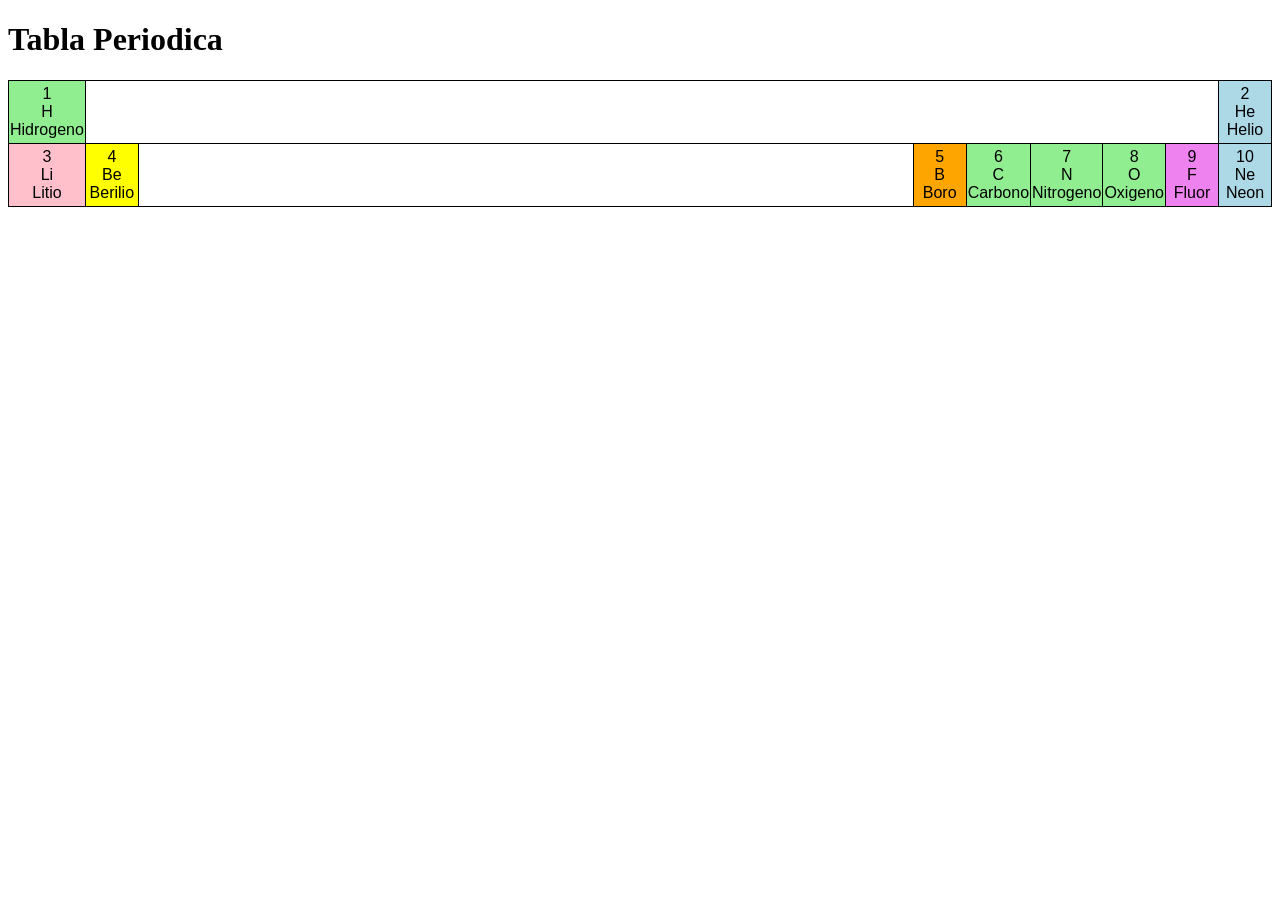
==== Tabla/Tabla.html @ 13d6e876 "Agrego carpeta de la tabla periodica" ====
<!doctype html>
<html>
<head>
  <meta charset="utf-8" />
  <meta name="viewport" content="width=device-width,initial-scale=1" />
  <title>Tabla Periodica (Ejercicio)</title>
  <link rel="stylesheet" href="CSS/pseudo.css" />
</head>
<body>

  <h1>Tabla Periodica</h1>

  <table>
    <tr>
      <td class="elemento no-metal">
        <div class="numero">1</div>
        <div class="simbolo">H</div>
        <div class="nombre">Hidrogeno</div>
      </td>
      <td colspan="16"></td>
      <td class="elemento gas-noble">
        <div class="numero">2</div>
        <div class="simbolo">He</div>
        <div class="nombre">Helio</div>
      </td>
    </tr>

    <tr>
      <td class="elemento alcalino">
        <div class="numero">3</div>
        <div class="simbolo">Li</div>
        <div class="nombre">Litio</div>
      </td>
      <td class="elemento alcalinotermetal">
        <div class="numero">4</div>
        <div class="simbolo">Be</div>
        <div class="nombre">Berilio</div>
      </td>
      <td colspan="10"></td>
      <td class="elemento metaloide">
        <div class="numero">5</div>
        <div class="simbolo">B</div>
        <div class="nombre">Boro</div>
      </td>
      <td class="elemento no-metal">
        <div class="numero">6</div>
        <div class="simbolo">C</div>
        <div class="nombre">Carbono</div>
      </td>
      <td class="elemento no-metal">
        <div class="numero">7</div>
        <div class="simbolo">N</div>
        <div class="nombre">Nitrogeno</div>
      </td>
      <td class="elemento no-metal">
        <div class="numero">8</div>
        <div class="simbolo">O</div>
        <div class="nombre">Oxigeno</div>
      </td>
      <td class="elemento halogeno">
        <div class="numero">9</div>
        <div class="simbolo">F</div>
        <div class="nombre">Fluor</div>
      </td>
      <td class="elemento gas-noble">
        <div class="numero">10</div>
        <div class="simbolo">Ne</div>
        <div class="nombre">Neon</div>
      </td>
    </tr>
  </table>

</body>
</html>
---- Tabla/CSS/pseudo.css ----
table {
  border-collapse: collapse;
  width: 100%;
}

td {
  border: 1px solid black;
  width: 50px;
  height: 60px;
  text-align: center;
  font-family: Arial;
}

.elemento {
  background-color: lightgray;
}

.no-metal { background-color: lightgreen; }
.gas-noble { background-color: lightblue; }
.alcalino { background-color: pink; }
.alcalinotermetal { background-color: yellow; }
.metaloide { background-color: orange; }
.halogeno { background-color: violet; }

.elemento:hover {
  background-color: black;
  color: white;
}
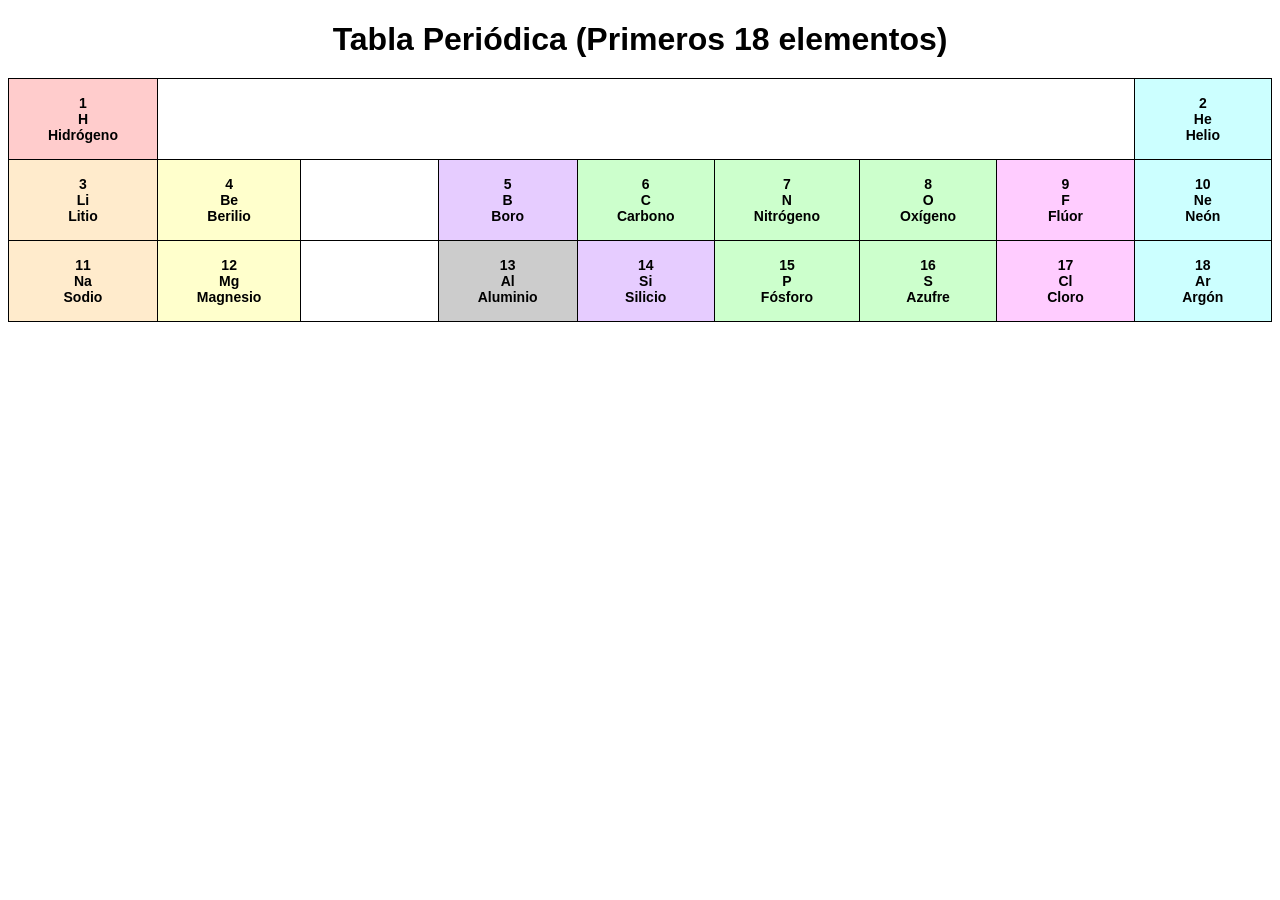
==== commit d8a7641a: "Corrijo Tabla.html y pseudo.css" ====
--- a/Tabla/Tabla.html
+++ b/Tabla/Tabla.html
@@ -1,74 +1,119 @@
 <!doctype html>
-<html>
+<html lang="es">
 <head>
   <meta charset="utf-8" />
   <meta name="viewport" content="width=device-width,initial-scale=1" />
-  <title>Tabla Periodica (Ejercicio)</title>
+  <title>Tabla Periódica (Ejercicio)</title>
   <link rel="stylesheet" href="CSS/pseudo.css" />
 </head>
 <body>
 
-  <h1>Tabla Periodica</h1>
+  <h1>Tabla Periódica (Primeros 18 elementos)</h1>
 
   <table>
+    
     <tr>
-      <td class="elemento no-metal">
-        <div class="numero">1</div>
-        <div class="simbolo">H</div>
-        <div class="nombre">Hidrogeno</div>
+      <td class="element hidrogeno">
+        <div class="num">1</div>
+        <div class="sim">H</div>
+        <div class="name">Hidrógeno</div>
       </td>
       <td colspan="16"></td>
-      <td class="elemento gas-noble">
-        <div class="numero">2</div>
-        <div class="simbolo">He</div>
-        <div class="nombre">Helio</div>
+      <td class="element gas-noble">
+        <div class="num">2</div>
+        <div class="sim">He</div>
+        <div class="name">Helio</div>
       </td>
     </tr>
 
     <tr>
-      <td class="elemento alcalino">
-        <div class="numero">3</div>
-        <div class="simbolo">Li</div>
-        <div class="nombre">Litio</div>
+      <td class="element alcalino">
+        <div class="num">3</div>
+        <div class="sim">Li</div>
+        <div class="name">Litio</div>
       </td>
-      <td class="elemento alcalinotermetal">
-        <div class="numero">4</div>
-        <div class="simbolo">Be</div>
-        <div class="nombre">Berilio</div>
+      <td class="element alcalinoterreo">
+        <div class="num">4</div>
+        <div class="sim">Be</div>
+        <div class="name">Berilio</div>
       </td>
       <td colspan="10"></td>
-      <td class="elemento metaloide">
-        <div class="numero">5</div>
-        <div class="simbolo">B</div>
-        <div class="nombre">Boro</div>
+      <td class="element metaloide">
+        <div class="num">5</div>
+        <div class="sim">B</div>
+        <div class="name">Boro</div>
       </td>
-      <td class="elemento no-metal">
-        <div class="numero">6</div>
-        <div class="simbolo">C</div>
-        <div class="nombre">Carbono</div>
+      <td class="element no-metal">
+        <div class="num">6</div>
+        <div class="sim">C</div>
+        <div class="name">Carbono</div>
       </td>
-      <td class="elemento no-metal">
-        <div class="numero">7</div>
-        <div class="simbolo">N</div>
-        <div class="nombre">Nitrogeno</div>
+      <td class="element no-metal">
+        <div class="num">7</div>
+        <div class="sim">N</div>
+        <div class="name">Nitrógeno</div>
       </td>
-      <td class="elemento no-metal">
-        <div class="numero">8</div>
-        <div class="simbolo">O</div>
-        <div class="nombre">Oxigeno</div>
+      <td class="element no-metal">
+        <div class="num">8</div>
+        <div class="sim">O</div>
+        <div class="name">Oxígeno</div>
       </td>
-      <td class="elemento halogeno">
-        <div class="numero">9</div>
-        <div class="simbolo">F</div>
-        <div class="nombre">Fluor</div>
+      <td class="element halogenos">
+        <div class="num">9</div>
+        <div class="sim">F</div>
+        <div class="name">Flúor</div>
       </td>
-      <td class="elemento gas-noble">
-        <div class="numero">10</div>
-        <div class="simbolo">Ne</div>
-        <div class="nombre">Neon</div>
+      <td class="element gas-noble">
+        <div class="num">10</div>
+        <div class="sim">Ne</div>
+        <div class="name">Neón</div>
+      </td>
+    </tr>
+
+    <tr>
+      <td class="element alcalino">
+        <div class="num">11</div>
+        <div class="sim">Na</div>
+        <div class="name">Sodio</div>
+      </td>
+      <td class="element alcalinoterreo">
+        <div class="num">12</div>
+        <div class="sim">Mg</div>
+        <div class="name">Magnesio</div>
+      </td>
+      <td colspan="10"></td>
+      <td class="element metal">
+        <div class="num">13</div>
+        <div class="sim">Al</div>
+        <div class="name">Aluminio</div>
+      </td>
+      <td class="element metaloide">
+        <div class="num">14</div>
+        <div class="sim">Si</div>
+        <div class="name">Silicio</div>
+      </td>
+      <td class="element no-metal">
+        <div class="num">15</div>
+        <div class="sim">P</div>
+        <div class="name">Fósforo</div>
+      </td>
+      <td class="element no-metal">
+        <div class="num">16</div>
+        <div class="sim">S</div>
+        <div class="name">Azufre</div>
+      </td>
+      <td class="element halogenos">
+        <div class="num">17</div>
+        <div class="sim">Cl</div>
+        <div class="name">Cloro</div>
+      </td>
+      <td class="element gas-noble">
+        <div class="num">18</div>
+        <div class="sim">Ar</div>
+        <div class="name">Argón</div>
       </td>
     </tr>
   </table>
 
 </body>
-</html>+</html>
--- a/Tabla/CSS/pseudo.css
+++ b/Tabla/CSS/pseudo.css
@@ -1,3 +1,13 @@
+
+body {
+  font-family: Arial, sans-serif;
+  text-align: center;
+}
+
+h1 {
+  margin-bottom: 20px;
+}
+
 table {
   border-collapse: collapse;
   width: 100%;
@@ -5,24 +15,28 @@
 
 td {
   border: 1px solid black;
-  width: 50px;
-  height: 60px;
+  width: 5.5%; 
+  height: 70px;
+  vertical-align: middle;
+}
+.element {
+  font-size: 14px;
+  font-weight: bold;
   text-align: center;
-  font-family: Arial;
+  padding: 5px;
 }
 
-.elemento {
-  background-color: lightgray;
-}
+.hidrogeno { background-color: #ffcccc; }
+.gas-noble { background-color: #ccffff; }
+.alcalino { background-color: #ffebcc; }
+.alcalinoterreo { background-color: #ffffcc; }
+.metaloide { background-color: #e6ccff; }
+.no-metal { background-color: #ccffcc; }
+.halogenos { background-color: #ffccff; }
+.metal { background-color: #cccccc; }
 
-.no-metal { background-color: lightgreen; }
-.gas-noble { background-color: lightblue; }
-.alcalino { background-color: pink; }
-.alcalinotermetal { background-color: yellow; }
-.metaloide { background-color: orange; }
-.halogeno { background-color: violet; }
-
-.elemento:hover {
+.element:hover {
   background-color: black;
   color: white;
+  transform: scale(1.1);
 }
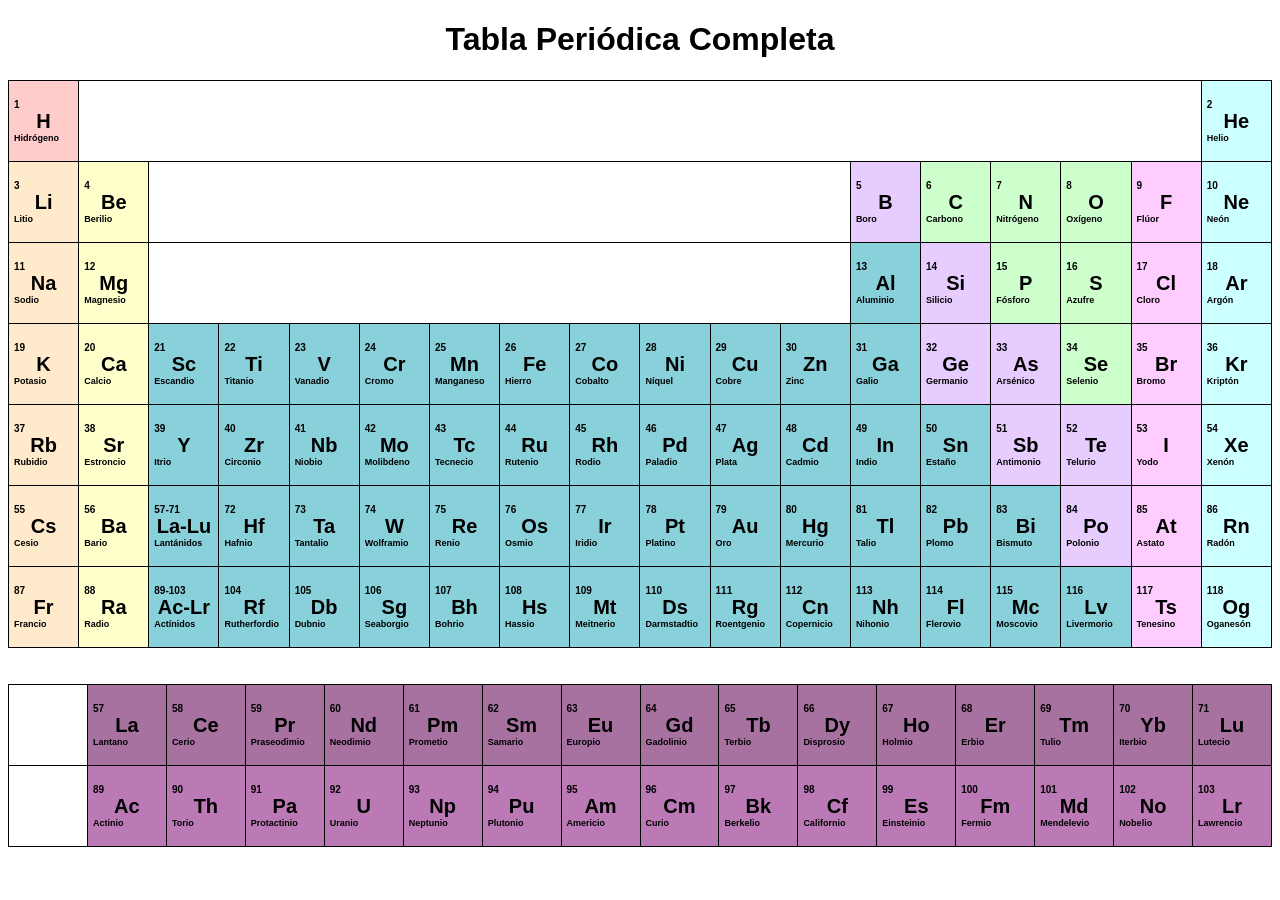
==== commit 39c8c3e5: "ultima entrega" ====
--- a/Tabla/Tabla.html
+++ b/Tabla/Tabla.html
@@ -3,117 +3,168 @@
 <head>
   <meta charset="utf-8" />
   <meta name="viewport" content="width=device-width,initial-scale=1" />
-  <title>Tabla Periódica (Ejercicio)</title>
+  <title>Tabla Periódica Completa</title>
   <link rel="stylesheet" href="CSS/pseudo.css" />
 </head>
 <body>
 
-  <h1>Tabla Periódica (Primeros 18 elementos)</h1>
+  <h1>Tabla Periódica Completa</h1>
 
   <table>
-    
     <tr>
-      <td class="element hidrogeno">
-        <div class="num">1</div>
-        <div class="sim">H</div>
-        <div class="name">Hidrógeno</div>
-      </td>
+      <td class="element hidrogeno"><div class="num">1</div><div class="sim">H</div><div class="name">Hidrógeno</div></td>
       <td colspan="16"></td>
-      <td class="element gas-noble">
-        <div class="num">2</div>
-        <div class="sim">He</div>
-        <div class="name">Helio</div>
-      </td>
+      <td class="element gas-noble"><div class="num">2</div><div class="sim">He</div><div class="name">Helio</div></td>
+    </tr>
+    <tr>
+      <td class="element alcalino"><div class="num">3</div><div class="sim">Li</div><div class="name">Litio</div></td>
+      <td class="element alcalinoterreo"><div class="num">4</div><div class="sim">Be</div><div class="name">Berilio</div></td>
+      <td colspan="10"></td>
+      <td class="element metaloide"><div class="num">5</div><div class="sim">B</div><div class="name">Boro</div></td>
+      <td class="element no-metal"><div class="num">6</div><div class="sim">C</div><div class="name">Carbono</div></td>
+      <td class="element no-metal"><div class="num">7</div><div class="sim">N</div><div class="name">Nitrógeno</div></td>
+      <td class="element no-metal"><div class="num">8</div><div class="sim">O</div><div class="name">Oxígeno</div></td>
+      <td class="element halogenos"><div class="num">9</div><div class="sim">F</div><div class="name">Flúor</div></td>
+      <td class="element gas-noble"><div class="num">10</div><div class="sim">Ne</div><div class="name">Neón</div></td>
     </tr>
 
+    <!-- Fila 3 -->
     <tr>
-      <td class="element alcalino">
-        <div class="num">3</div>
-        <div class="sim">Li</div>
-        <div class="name">Litio</div>
-      </td>
-      <td class="element alcalinoterreo">
-        <div class="num">4</div>
-        <div class="sim">Be</div>
-        <div class="name">Berilio</div>
-      </td>
+      <td class="element alcalino"><div class="num">11</div><div class="sim">Na</div><div class="name">Sodio</div></td>
+      <td class="element alcalinoterreo"><div class="num">12</div><div class="sim">Mg</div><div class="name">Magnesio</div></td>
       <td colspan="10"></td>
-      <td class="element metaloide">
-        <div class="num">5</div>
-        <div class="sim">B</div>
-        <div class="name">Boro</div>
-      </td>
-      <td class="element no-metal">
-        <div class="num">6</div>
-        <div class="sim">C</div>
-        <div class="name">Carbono</div>
-      </td>
-      <td class="element no-metal">
-        <div class="num">7</div>
-        <div class="sim">N</div>
-        <div class="name">Nitrógeno</div>
-      </td>
-      <td class="element no-metal">
-        <div class="num">8</div>
-        <div class="sim">O</div>
-        <div class="name">Oxígeno</div>
-      </td>
-      <td class="element halogenos">
-        <div class="num">9</div>
-        <div class="sim">F</div>
-        <div class="name">Flúor</div>
-      </td>
-      <td class="element gas-noble">
-        <div class="num">10</div>
-        <div class="sim">Ne</div>
-        <div class="name">Neón</div>
-      </td>
+      <td class="element metal"><div class="num">13</div><div class="sim">Al</div><div class="name">Aluminio</div></td>
+      <td class="element metaloide"><div class="num">14</div><div class="sim">Si</div><div class="name">Silicio</div></td>
+      <td class="element no-metal"><div class="num">15</div><div class="sim">P</div><div class="name">Fósforo</div></td>
+      <td class="element no-metal"><div class="num">16</div><div class="sim">S</div><div class="name">Azufre</div></td>
+      <td class="element halogenos"><div class="num">17</div><div class="sim">Cl</div><div class="name">Cloro</div></td>
+      <td class="element gas-noble"><div class="num">18</div><div class="sim">Ar</div><div class="name">Argón</div></td>
     </tr>
 
+   
     <tr>
-      <td class="element alcalino">
-        <div class="num">11</div>
-        <div class="sim">Na</div>
-        <div class="name">Sodio</div>
-      </td>
-      <td class="element alcalinoterreo">
-        <div class="num">12</div>
-        <div class="sim">Mg</div>
-        <div class="name">Magnesio</div>
-      </td>
-      <td colspan="10"></td>
-      <td class="element metal">
-        <div class="num">13</div>
-        <div class="sim">Al</div>
-        <div class="name">Aluminio</div>
-      </td>
-      <td class="element metaloide">
-        <div class="num">14</div>
-        <div class="sim">Si</div>
-        <div class="name">Silicio</div>
-      </td>
-      <td class="element no-metal">
-        <div class="num">15</div>
-        <div class="sim">P</div>
-        <div class="name">Fósforo</div>
-      </td>
-      <td class="element no-metal">
-        <div class="num">16</div>
-        <div class="sim">S</div>
-        <div class="name">Azufre</div>
-      </td>
-      <td class="element halogenos">
-        <div class="num">17</div>
-        <div class="sim">Cl</div>
-        <div class="name">Cloro</div>
-      </td>
-      <td class="element gas-noble">
-        <div class="num">18</div>
-        <div class="sim">Ar</div>
-        <div class="name">Argón</div>
-      </td>
+      <td class="element alcalino"><div class="num">19</div><div class="sim">K</div><div class="name">Potasio</div></td>
+      <td class="element alcalinoterreo"><div class="num">20</div><div class="sim">Ca</div><div class="name">Calcio</div></td>
+      <td class="element metal"><div class="num">21</div><div class="sim">Sc</div><div class="name">Escandio</div></td>
+      <td class="element metal"><div class="num">22</div><div class="sim">Ti</div><div class="name">Titanio</div></td>
+      <td class="element metal"><div class="num">23</div><div class="sim">V</div><div class="name">Vanadio</div></td>
+      <td class="element metal"><div class="num">24</div><div class="sim">Cr</div><div class="name">Cromo</div></td>
+      <td class="element metal"><div class="num">25</div><div class="sim">Mn</div><div class="name">Manganeso</div></td>
+      <td class="element metal"><div class="num">26</div><div class="sim">Fe</div><div class="name">Hierro</div></td>
+      <td class="element metal"><div class="num">27</div><div class="sim">Co</div><div class="name">Cobalto</div></td>
+      <td class="element metal"><div class="num">28</div><div class="sim">Ni</div><div class="name">Níquel</div></td>
+      <td class="element metal"><div class="num">29</div><div class="sim">Cu</div><div class="name">Cobre</div></td>
+      <td class="element metal"><div class="num">30</div><div class="sim">Zn</div><div class="name">Zinc</div></td>
+      <td class="element metal"><div class="num">31</div><div class="sim">Ga</div><div class="name">Galio</div></td>
+      <td class="element metaloide"><div class="num">32</div><div class="sim">Ge</div><div class="name">Germanio</div></td>
+      <td class="element metaloide"><div class="num">33</div><div class="sim">As</div><div class="name">Arsénico</div></td>
+      <td class="element no-metal"><div class="num">34</div><div class="sim">Se</div><div class="name">Selenio</div></td>
+      <td class="element halogenos"><div class="num">35</div><div class="sim">Br</div><div class="name">Bromo</div></td>
+      <td class="element gas-noble"><div class="num">36</div><div class="sim">Kr</div><div class="name">Kriptón</div></td>
+    </tr>
+    <tr>
+      <td class="element alcalino"><div class="num">37</div><div class="sim">Rb</div><div class="name">Rubidio</div></td>
+      <td class="element alcalinoterreo"><div class="num">38</div><div class="sim">Sr</div><div class="name">Estroncio</div></td>
+      <td class="element metal"><div class="num">39</div><div class="sim">Y</div><div class="name">Itrio</div></td>
+      <td class="element metal"><div class="num">40</div><div class="sim">Zr</div><div class="name">Circonio</div></td>
+      <td class="element metal"><div class="num">41</div><div class="sim">Nb</div><div class="name">Niobio</div></td>
+      <td class="element metal"><div class="num">42</div><div class="sim">Mo</div><div class="name">Molibdeno</div></td>
+      <td class="element metal"><div class="num">43</div><div class="sim">Tc</div><div class="name">Tecnecio</div></td>
+      <td class="element metal"><div class="num">44</div><div class="sim">Ru</div><div class="name">Rutenio</div></td>
+      <td class="element metal"><div class="num">45</div><div class="sim">Rh</div><div class="name">Rodio</div></td>
+      <td class="element metal"><div class="num">46</div><div class="sim">Pd</div><div class="name">Paladio</div></td>
+      <td class="element metal"><div class="num">47</div><div class="sim">Ag</div><div class="name">Plata</div></td>
+      <td class="element metal"><div class="num">48</div><div class="sim">Cd</div><div class="name">Cadmio</div></td>
+      <td class="element metal"><div class="num">49</div><div class="sim">In</div><div class="name">Indio</div></td>
+      <td class="element metal"><div class="num">50</div><div class="sim">Sn</div><div class="name">Estaño</div></td>
+      <td class="element metaloide"><div class="num">51</div><div class="sim">Sb</div><div class="name">Antimonio</div></td>
+      <td class="element metaloide"><div class="num">52</div><div class="sim">Te</div><div class="name">Telurio</div></td>
+      <td class="element halogenos"><div class="num">53</div><div class="sim">I</div><div class="name">Yodo</div></td>
+      <td class="element gas-noble"><div class="num">54</div><div class="sim">Xe</div><div class="name">Xenón</div></td>
+    </tr>
+
+    <!-- Fila 6 -->
+    <tr>
+      <td class="element alcalino"><div class="num">55</div><div class="sim">Cs</div><div class="name">Cesio</div></td>
+      <td class="element alcalinoterreo"><div class="num">56</div><div class="sim">Ba</div><div class="name">Bario</div></td>
+      <td class="element metal"><div class="num">57-71</div><div class="sim">La-Lu</div><div class="name">Lantánidos</div></td>
+      <td class="element metal"><div class="num">72</div><div class="sim">Hf</div><div class="name">Hafnio</div></td>
+      <td class="element metal"><div class="num">73</div><div class="sim">Ta</div><div class="name">Tantalio</div></td>
+      <td class="element metal"><div class="num">74</div><div class="sim">W</div><div class="name">Wolframio</div></td>
+      <td class="element metal"><div class="num">75</div><div class="sim">Re</div><div class="name">Renio</div></td>
+      <td class="element metal"><div class="num">76</div><div class="sim">Os</div><div class="name">Osmio</div></td>
+      <td class="element metal"><div class="num">77</div><div class="sim">Ir</div><div class="name">Iridio</div></td>
+      <td class="element metal"><div class="num">78</div><div class="sim">Pt</div><div class="name">Platino</div></td>
+      <td class="element metal"><div class="num">79</div><div class="sim">Au</div><div class="name">Oro</div></td>
+      <td class="element metal"><div class="num">80</div><div class="sim">Hg</div><div class="name">Mercurio</div></td>
+      <td class="element metal"><div class="num">81</div><div class="sim">Tl</div><div class="name">Talio</div></td>
+      <td class="element metal"><div class="num">82</div><div class="sim">Pb</div><div class="name">Plomo</div></td>
+      <td class="element metal"><div class="num">83</div><div class="sim">Bi</div><div class="name">Bismuto</div></td>
+      <td class="element metaloide"><div class="num">84</div><div class="sim">Po</div><div class="name">Polonio</div></td>
+      <td class="element halogenos"><div class="num">85</div><div class="sim">At</div><div class="name">Astato</div></td>
+      <td class="element gas-noble"><div class="num">86</div><div class="sim">Rn</div><div class="name">Radón</div></td>
+    </tr>
+
+    <!-- Fila 7 -->
+    <tr>
+      <td class="element alcalino"><div class="num">87</div><div class="sim">Fr</div><div class="name">Francio</div></td>
+      <td class="element alcalinoterreo"><div class="num">88</div><div class="sim">Ra</div><div class="name">Radio</div></td>
+      <td class="element metal"><div class="num">89-103</div><div class="sim">Ac-Lr</div><div class="name">Actínidos</div></td>
+      <td class="element metal"><div class="num">104</div><div class="sim">Rf</div><div class="name">Rutherfordio</div></td>
+      <td class="element metal"><div class="num">105</div><div class="sim">Db</div><div class="name">Dubnio</div></td>
+      <td class="element metal"><div class="num">106</div><div class="sim">Sg</div><div class="name">Seaborgio</div></td>
+      <td class="element metal"><div class="num">107</div><div class="sim">Bh</div><div class="name">Bohrio</div></td>
+      <td class="element metal"><div class="num">108</div><div class="sim">Hs</div><div class="name">Hassio</div></td>
+      <td class="element metal"><div class="num">109</div><div class="sim">Mt</div><div class="name">Meitnerio</div></td>
+      <td class="element metal"><div class="num">110</div><div class="sim">Ds</div><div class="name">Darmstadtio</div></td>
+      <td class="element metal"><div class="num">111</div><div class="sim">Rg</div><div class="name">Roentgenio</div></td>
+      <td class="element metal"><div class="num">112</div><div class="sim">Cn</div><div class="name">Copernicio</div></td>
+      <td class="element metal"><div class="num">113</div><div class="sim">Nh</div><div class="name">Nihonio</div></td>
+      <td class="element metal"><div class="num">114</div><div class="sim">Fl</div><div class="name">Flerovio</div></td>
+      <td class="element metal"><div class="num">115</div><div class="sim">Mc</div><div class="name">Moscovio</div></td>
+      <td class="element metal"><div class="num">116</div><div class="sim">Lv</div><div class="name">Livermorio</div></td>
+      <td class="element halogenos"><div class="num">117</div><div class="sim">Ts</div><div class="name">Tenesino</div></td>
+      <td class="element gas-noble"><div class="num">118</div><div class="sim">Og</div><div class="name">Oganesón</div></td>
     </tr>
   </table>
 
-</body>
-</html>
+  <br><br>
+  <table>
+  <tr>
+    <td colspan="2"></td>
+    <td class="element lantanido"><div class="num">57</div><div class="sim">La</div><div class="name">Lantano</div></td>
+    <td class="element lantanido"><div class="num">58</div><div class="sim">Ce</div><div class="name">Cerio</div></td>
+    <td class="element lantanido"><div class="num">59</div><div class="sim">Pr</div><div class="name">Praseodimio</div></td>
+    <td class="element lantanido"><div class="num">60</div><div class="sim">Nd</div><div class="name">Neodimio</div></td>
+    <td class="element lantanido"><div class="num">61</div><div class="sim">Pm</div><div class="name">Prometio</div></td>
+    <td class="element lantanido"><div class="num">62</div><div class="sim">Sm</div><div class="name">Samario</div></td>
+    <td class="element lantanido"><div class="num">63</div><div class="sim">Eu</div><div class="name">Europio</div></td>
+    <td class="element lantanido"><div class="num">64</div><div class="sim">Gd</div><div class="name">Gadolinio</div></td>
+    <td class="element lantanido"><div class="num">65</div><div class="sim">Tb</div><div class="name">Terbio</div></td>
+    <td class="element lantanido"><div class="num">66</div><div class="sim">Dy</div><div class="name">Disprosio</div></td>
+    <td class="element lantanido"><div class="num">67</div><div class="sim">Ho</div><div class="name">Holmio</div></td>
+    <td class="element lantanido"><div class="num">68</div><div class="sim">Er</div><div class="name">Erbio</div></td>
+    <td class="element lantanido"><div class="num">69</div><div class="sim">Tm</div><div class="name">Tulio</div></td>
+    <td class="element lantanido"><div class="num">70</div><div class="sim">Yb</div><div class="name">Iterbio</div></td>
+    <td class="element lantanido"><div class="num">71</div><div class="sim">Lu</div><div class="name">Lutecio</div></td>
+  </tr>
+
+  <tr>
+    <td colspan="2"></td>
+    <td class="element actinido"><div class="num">89</div><div class="sim">Ac</div><div class="name">Actinio</div></td>
+    <td class="element actinido"><div class="num">90</div><div class="sim">Th</div><div class="name">Torio</div></td>
+    <td class="element actinido"><div class="num">91</div><div class="sim">Pa</div><div class="name">Protactinio</div></td>
+    <td class="element actinido"><div class="num">92</div><div class="sim">U</div><div class="name">Uranio</div></td>
+    <td class="element actinido"><div class="num">93</div><div class="sim">Np</div><div class="name">Neptunio</div></td>
+    <td class="element actinido"><div class="num">94</div><div class="sim">Pu</div><div class="name">Plutonio</div></td>
+    <td class="element actinido"><div class="num">95</div><div class="sim">Am</div><div class="name">Americio</div></td>
+    <td class="element actinido"><div class="num">96</div><div class="sim">Cm</div><div class="name">Curio</div></td>
+    <td class="element actinido"><div class="num">97</div><div class="sim">Bk</div><div class="name">Berkelio</div></td>
+    <td class="element actinido"><div class="num">98</div><div class="sim">Cf</div><div class="name">Californio</div></td>
+    <td class="element actinido"><div class="num">99</div><div class="sim">Es</div><div class="name">Einsteinio</div></td>
+    <td class="element actinido"><div class="num">100</div><div class="sim">Fm</div><div class="name">Fermio</div></td>
+    <td class="element actinido"><div class="num">101</div><div class="sim">Md</div><div class="name">Mendelevio</div></td>
+    <td class="element actinido"><div class="num">102</div><div class="sim">No</div><div class="name">Nobelio</div></td>
+    <td class="element actinido"><div class="num">103</div><div class="sim">Lr</div><div class="name">Lawrencio</div></td>
+  </tr>
+</table>
--- a/Tabla/CSS/pseudo.css
+++ b/Tabla/CSS/pseudo.css
@@ -1,11 +1,25 @@
-
 body {
   font-family: Arial, sans-serif;
   text-align: center;
 }
+.num {
+    font-size: 10px;
+    text-align: left;
+}
+.sim {
+    font-size: 20px;
+    font-weight: bold;
+    text-align: center;
+}
+
+.name {
+    font-size: 9px;
+    text-align: left;
+}
 
 h1 {
-  margin-bottom: 20px;
+  margin-bottom: 20px
+  color #036031;
 }
 
 table {
@@ -33,10 +47,15 @@
 .metaloide { background-color: #e6ccff; }
 .no-metal { background-color: #ccffcc; }
 .halogenos { background-color: #ffccff; }
-.metal { background-color: #cccccc; }
-
+.metal { background-color: #88d0da; }
+.lantanido {
+  background-color: #a772a0; 
+}
+.actinido {
+  background-color: #bb7ab5; 
+}
 .element:hover {
   background-color: black;
-  color: white;
+  color: rgb(255, 254, 254);
   transform: scale(1.1);
-}
+}
